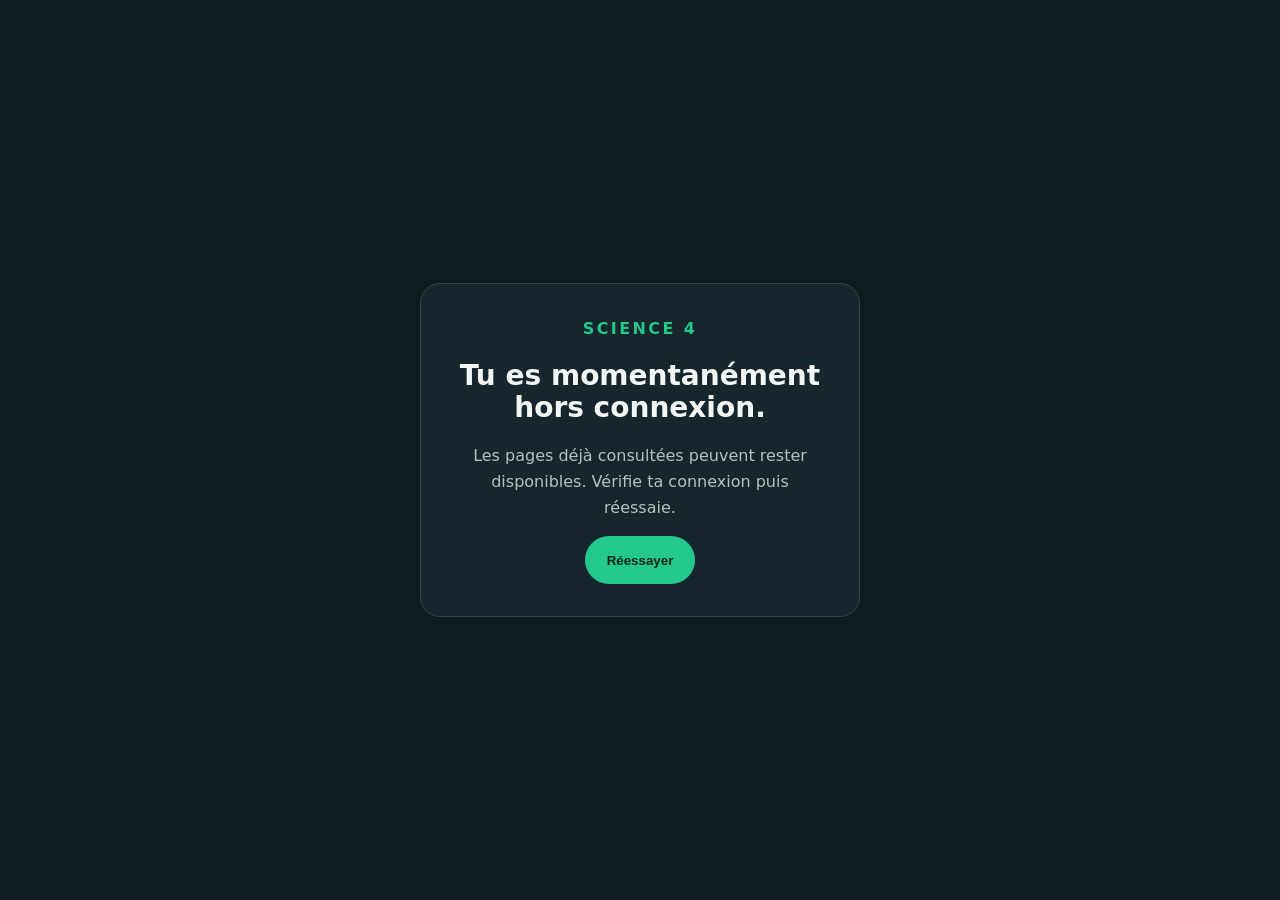
==== offline.html @ a4826659 "Ajouter la page de secours hors connexion" ====
<!doctype html><html lang="fr"><head><meta charset="utf-8"><meta name="viewport" content="width=device-width,initial-scale=1,viewport-fit=cover"><meta name="theme-color" content="#101b20"><title>Hors connexion — SCIENCE 4</title><style>*{box-sizing:border-box}body{margin:0;min-height:100vh;display:grid;place-items:center;padding:24px;background:#101b20;color:#f2f7f5;font:16px/1.6 Inter,system-ui,sans-serif}.card{max-width:440px;padding:32px;border:1px solid #30464a;border-radius:20px;background:#17262c;text-align:center}.mark{color:#22c98a;font-weight:800;letter-spacing:.15em}h1{font-size:28px;line-height:1.15}p{color:#b2c2bd}button{min-height:48px;border:0;border-radius:999px;padding:0 22px;background:#22c98a;color:#08251b;font-weight:700}</style></head><body><main class="card"><div class="mark">SCIENCE 4</div><h1>Tu es momentanément hors connexion.</h1><p>Les pages déjà consultées peuvent rester disponibles. Vérifie ta connexion puis réessaie.</p><button onclick="location.reload()">Réessayer</button></main></body></html>
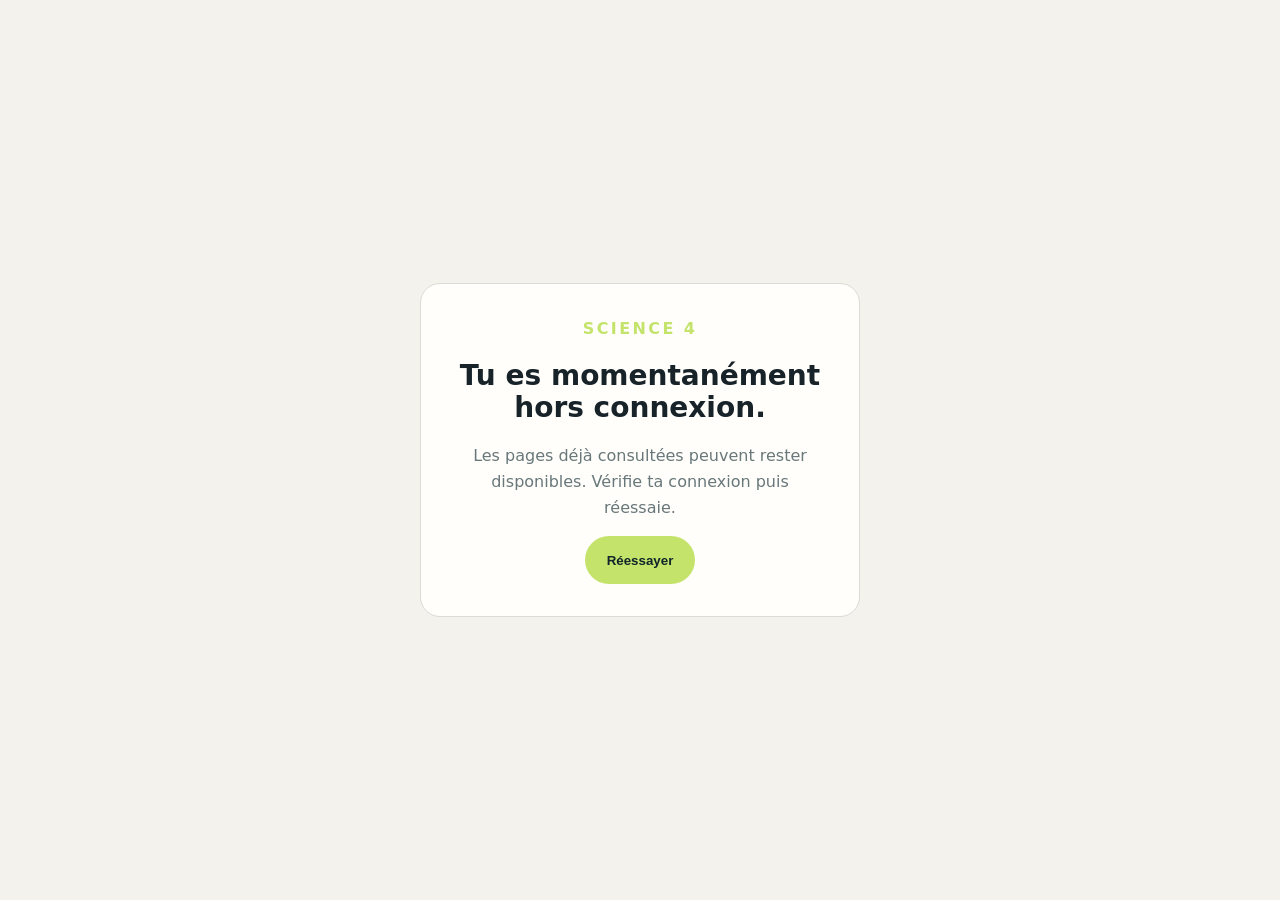
==== commit 67f6f979: "Harmoniser la page hors connexion avec la palette d’origine" ====
--- a/offline.html
+++ b/offline.html
@@ -1 +1 @@
-<!doctype html><html lang="fr"><head><meta charset="utf-8"><meta name="viewport" content="width=device-width,initial-scale=1,viewport-fit=cover"><meta name="theme-color" content="#101b20"><title>Hors connexion — SCIENCE 4</title><style>*{box-sizing:border-box}body{margin:0;min-height:100vh;display:grid;place-items:center;padding:24px;background:#101b20;color:#f2f7f5;font:16px/1.6 Inter,system-ui,sans-serif}.card{max-width:440px;padding:32px;border:1px solid #30464a;border-radius:20px;background:#17262c;text-align:center}.mark{color:#22c98a;font-weight:800;letter-spacing:.15em}h1{font-size:28px;line-height:1.15}p{color:#b2c2bd}button{min-height:48px;border:0;border-radius:999px;padding:0 22px;background:#22c98a;color:#08251b;font-weight:700}</style></head><body><main class="card"><div class="mark">SCIENCE 4</div><h1>Tu es momentanément hors connexion.</h1><p>Les pages déjà consultées peuvent rester disponibles. Vérifie ta connexion puis réessaie.</p><button onclick="location.reload()">Réessayer</button></main></body></html>+<!doctype html><html lang="fr"><head><meta charset="utf-8"><meta name="viewport" content="width=device-width,initial-scale=1,viewport-fit=cover"><meta name="theme-color" content="#f3f2ec"><title>Hors connexion — SCIENCE 4</title><style>*{box-sizing:border-box}body{margin:0;min-height:100vh;display:grid;place-items:center;padding:24px;background:#f3f2ec;color:#172329;font:16px/1.6 Inter,system-ui,sans-serif}.card{max-width:440px;padding:32px;border:1px solid #d9ddd6;border-radius:20px;background:#fffefa;text-align:center}.mark{color:#c4e36b;font-weight:800;letter-spacing:.15em}h1{font-size:28px;line-height:1.15}p{color:#68777a}button{min-height:48px;border:0;border-radius:999px;padding:0 22px;background:#c4e36b;color:#10242a;font-weight:700}</style></head><body><main class="card"><div class="mark">SCIENCE 4</div><h1>Tu es momentanément hors connexion.</h1><p>Les pages déjà consultées peuvent rester disponibles. Vérifie ta connexion puis réessaie.</p><button onclick="location.reload()">Réessayer</button></main></body></html>
